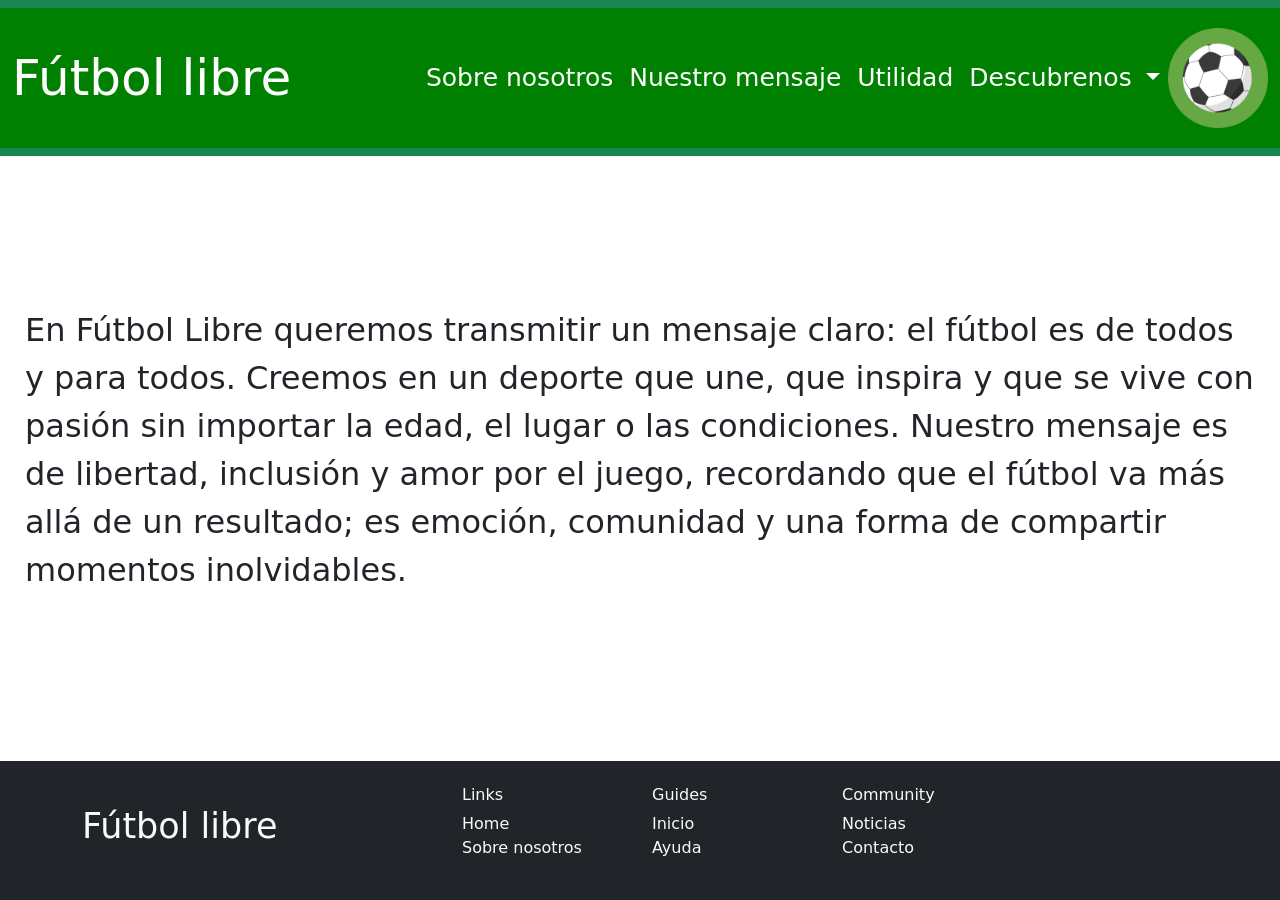
==== nuestro mensaje.html @ c42f3330 "es el sobre nosotros y nuestro mensaje" ====
<!DOCTYPE html>
<html lang="en">

<head>
    <meta charset="UTF-8">
    <meta name="viewport" content="width=device-width, initial-scale=1.0">
    <title>Document</title>
    <link rel="stylesheet" href="css/style.css">
    <link rel="stylesheet" href="https://cdn.jsdelivr.net/npm/bootstrap@5.3.8/dist/css/bootstrap.min.css">
</head>

<body>

  <div class="layout">
    <header class="Navbar">
      <nav class="navbar navbar-expand-lg bg-success">
        <div class="container-fluid">
          <a class="navbar-brand text-white" href="index.html" style="font-size: 50px;">Fútbol libre</a>

          <button class="navbar-toggler" type="button" data-bs-toggle="collapse" data-bs-target="#navbarNavDropdown">
            <span class="navbar-toggler-icon"></span>
          </button>

          <div class="collapse navbar-collapse" id="navbarNavDropdown">
            <ul class="navbar-nav ms-auto">
              <li class="nav-item">
                <a class="nav-link text-white" href="Sobre nostros.html" style="font-size: 25px;">Sobre nosotros</a>
              </li>
              <li class="nav-item">
                <a class="nav-link text-white" href="#" style="font-size: 25px;">Nuestro mensaje</a>
              </li>
              <li class="nav-item">
                <a class="nav-link text-white" href="#" style="font-size: 25px;">Utilidad</a>
              </li>
              <li class="nav-item dropdown">
                <a class="nav-link dropdown-toggle" style="font-size: 25px; color: white;" href="#" role="button"
                  data-bs-toggle="dropdown" aria-expanded="false">
                  Descubrenos
                </a>
                <ul class="dropdown-menu">
                  <li><a class="dropdown-item" href="https://futbollibres.com/">Ir</a></li>
                  <li><a class="dropdown-item" href="#">Another action</a></li>
                  <li><a class="dropdown-item" href="#">Something else here</a></li>
                </ul>
              </li>
            </ul>
            <img src="img/188864.png" alt="logo" height="40">
          </div>
        </div>
      </nav>
    </header>

    <main class="content">
      <p>En Fútbol Libre queremos transmitir un mensaje claro: el fútbol es de todos y para todos. Creemos en un deporte que une, que inspira y que se vive con pasión sin importar la edad, el lugar o las condiciones. Nuestro mensaje es de libertad, inclusión y amor por el juego, recordando que el fútbol va más allá de un resultado; es emoción, comunidad y una forma de compartir momentos inolvidables.</p>
    </main>

    <footer class="footer bg-dark text-light">
      <div class="container py-4">
        <div class="row">

          <div class="col-md-4">
            <h5 style="font-size: 35px; display: flex; padding-top: 20px;">Fútbol libre</h5>
          </div>

          <div class="col-md-2">
            <h6>Links</h6>
            <ul class="list-unstyled">
              <li><a href="index.html" class="text-light text-decoration-none">Home</a></li>
              <li><a href="#" class="text-light text-decoration-none">Sobre nosotros</a></li>
            </ul>
          </div>

          <div class="col-md-2">
            <h6>Guides</h6>
            <ul class="list-unstyled">
              <li><a href="#" class="text-light text-decoration-none">Inicio</a></li>
              <li><a href="#" class="text-light text-decoration-none">Ayuda</a></li>
            </ul>
          </div>

          <div class="col-md-2">
            <h6>Community</h6>
            <ul class="list-unstyled">
              <li><a href="#" class="text-light text-decoration-none">Noticias</a></li>
              <li><a href="#" class="text-light text-decoration-none">Contacto</a></li>
            </ul>
          </div>

        </div>
      </div>
    </footer>

  </div>

  <script src="https://cdn.jsdelivr.net/npm/bootstrap@5.3.8/dist/js/bootstrap.bundle.min.js"></script>
</body>

</html>
---- css/style.css ----
*{
    box-sizing: border-box;
}


.container-fluid{
    background-color: green;
    padding: 20px;
    border-color: green;
    display: flex;

}
img{
    height: 100px;
    width: 100px;
    display: flex;

}


.layout {
  min-height: 100vh;
  display: grid;
  grid-template-areas:
    "Navbar"
    "content"
    "footer";
  grid-template-rows: auto 1fr auto;
  grid-template-columns: auto;

}

.Navbar {
  grid-area: Navbar;
  border-bottom: 4px solid white;
}
.content {
  grid-area: content;
  display: flex;
  align-items: center;
  justify-content: center;
  font-size: 2rem;
  flex-direction: column;
  padding: 30px;
  padding-left:25px ;
  padding-right:25px ;
}

.footer {
  grid-area: footer;
  border-top: 4px solid white;
}
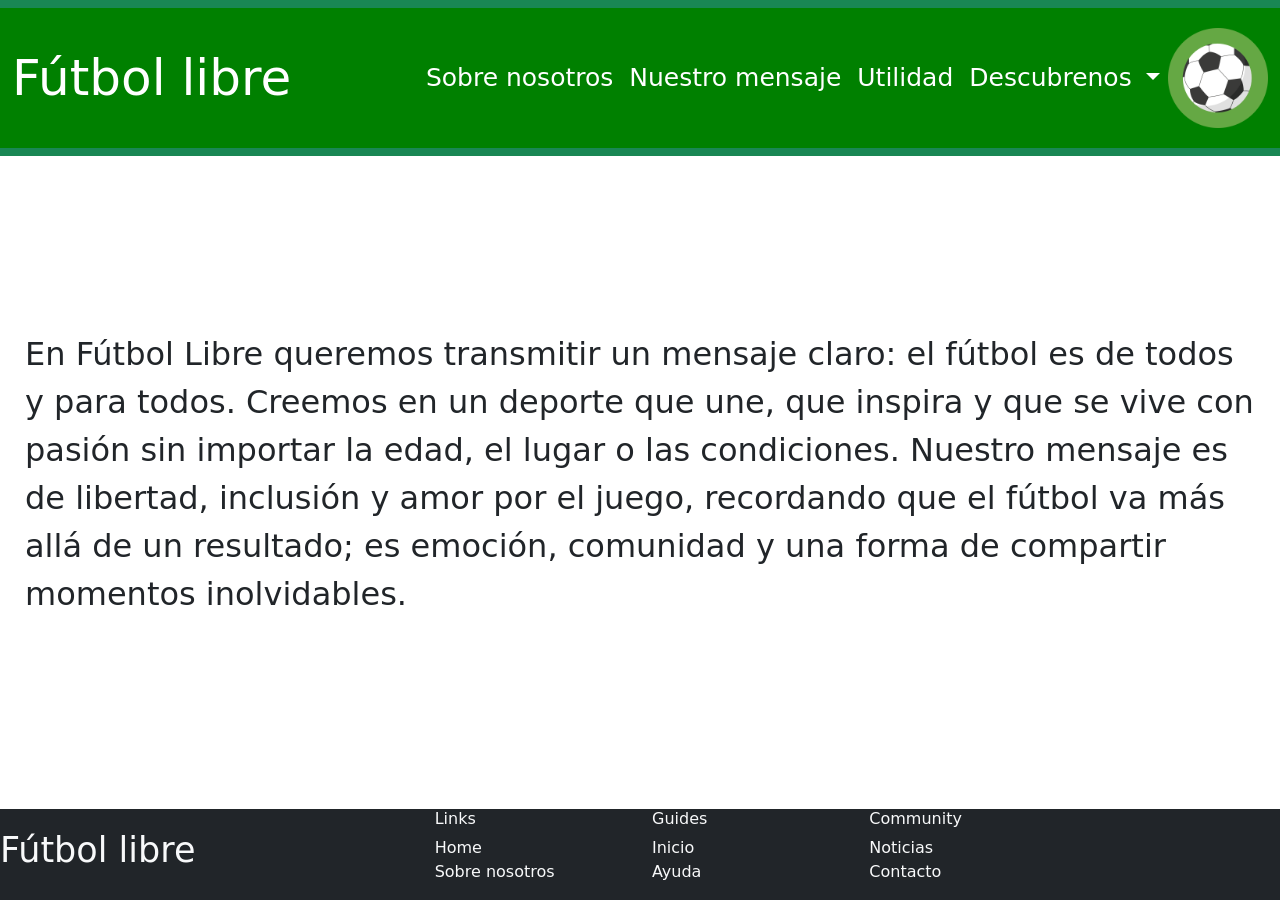
==== commit baf73710: "contenido principal" ====
--- a/nuestro mensaje.html
+++ b/nuestro mensaje.html
@@ -55,7 +55,7 @@
     </main>
 
     <footer class="footer bg-dark text-light">
-      <div class="container py-4">
+      <div class="foother">
         <div class="row">
 
           <div class="col-md-4">
--- a/css/style.css
+++ b/css/style.css
@@ -2,6 +2,31 @@
     box-sizing: border-box;
 }
 
+.container{
+    display: grid;
+    height: 100vh;
+    grid-template-columns: 1fr;
+    grid-template-rows: 100px 1fr auto;
+    grid-template-areas:
+    "header"
+    "content"
+    "footer"
+    ;
+    max-width: 100% !important;
+    padding-left: 0 !important;
+    padding-right: 0 !important;
+    width: 100% !important;
+}
+
+.header{
+    grid-area: header;
+}
+.content{
+    grid-area: content;
+}   
+.footer {
+    grid-area: footer;
+}
 
 .container-fluid{
     background-color: green;
@@ -51,3 +76,17 @@
   border-top: 4px solid white;
 }
 
+@media (min-width: 768px) {
+    .container{
+        min-height: 100vh;
+        grid-template-columns: 200px 1fr 200px ;
+        grid-template-rows: 100px 1fr auto;
+        grid-template-areas:
+        "header header header"
+        "content content content"
+        "footer footer footer"
+        ;
+
+        
+    }
+    }
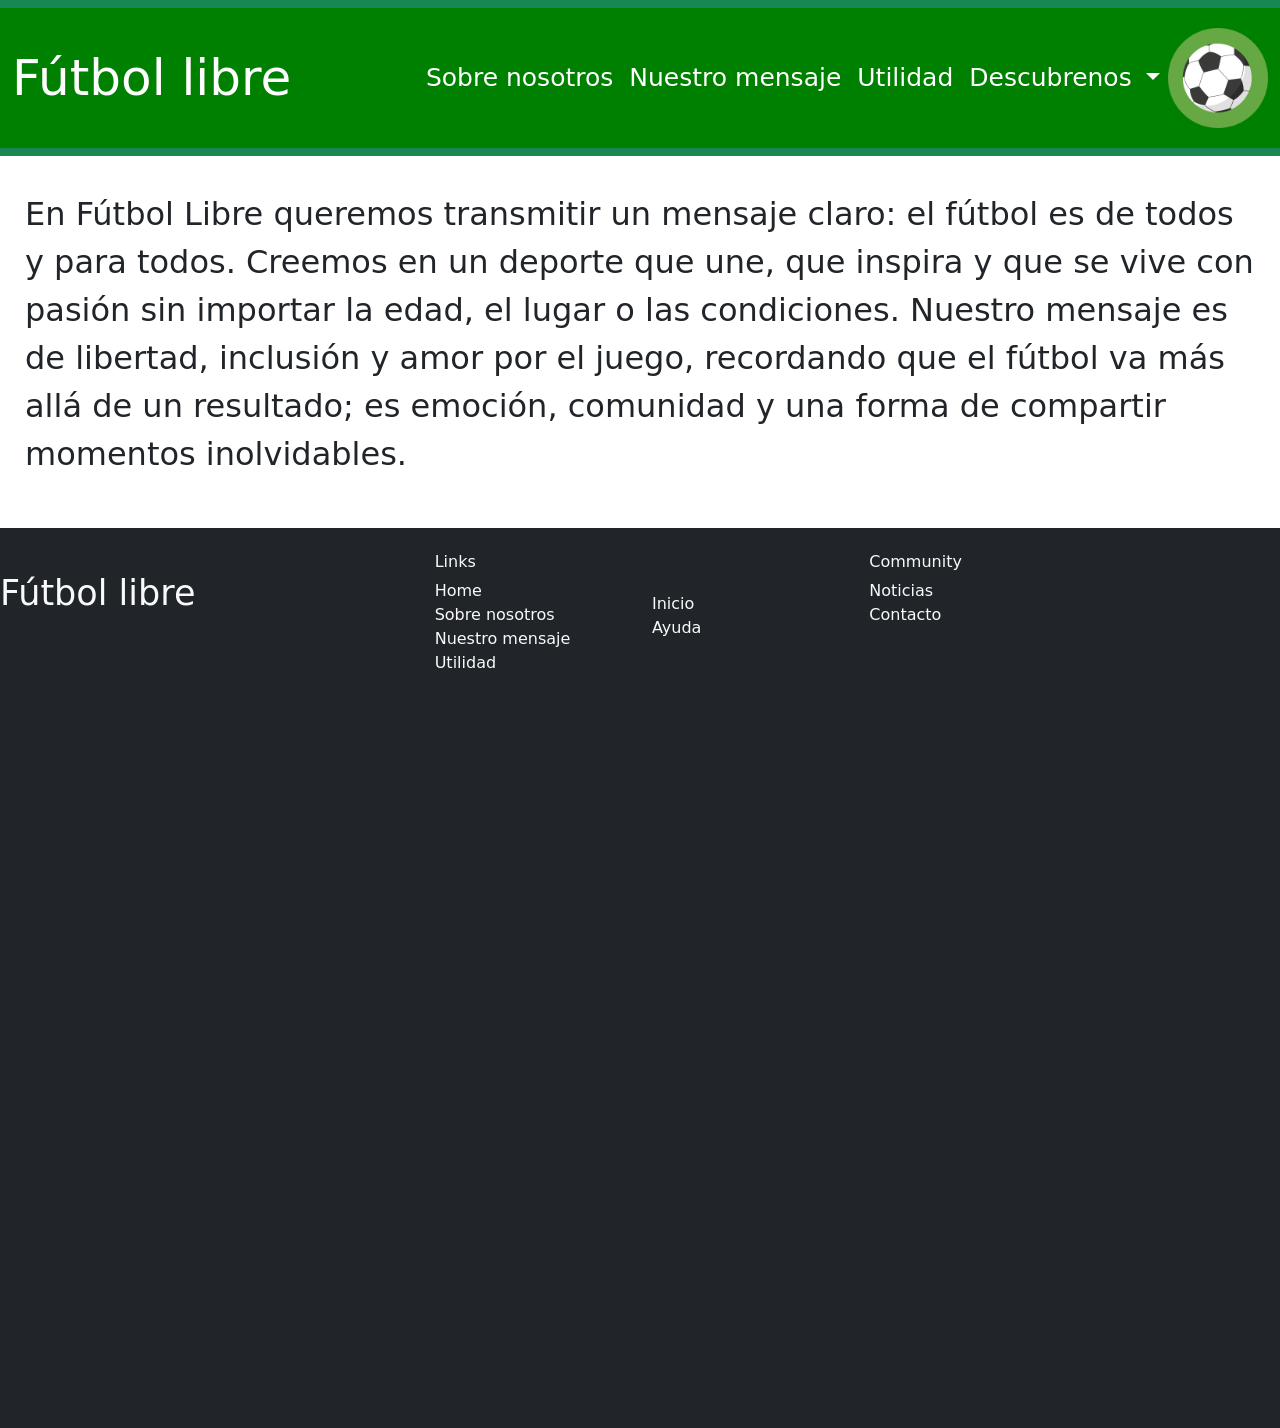
==== commit d8540d89: "Ya es Responsive" ====
--- a/nuestro mensaje.html
+++ b/nuestro mensaje.html
@@ -27,10 +27,10 @@
                 <a class="nav-link text-white" href="Sobre nostros.html" style="font-size: 25px;">Sobre nosotros</a>
               </li>
               <li class="nav-item">
-                <a class="nav-link text-white" href="#" style="font-size: 25px;">Nuestro mensaje</a>
+                <a class="nav-link text-white" href="nuestro mensaje.html" style="font-size: 25px;">Nuestro mensaje</a>
               </li>
               <li class="nav-item">
-                <a class="nav-link text-white" href="#" style="font-size: 25px;">Utilidad</a>
+                <a class="nav-link text-white" href="Utilidad.html" style="font-size: 25px;">Utilidad</a>
               </li>
               <li class="nav-item dropdown">
                 <a class="nav-link dropdown-toggle" style="font-size: 25px; color: white;" href="#" role="button"
@@ -39,8 +39,6 @@
                 </a>
                 <ul class="dropdown-menu">
                   <li><a class="dropdown-item" href="https://futbollibres.com/">Ir</a></li>
-                  <li><a class="dropdown-item" href="#">Another action</a></li>
-                  <li><a class="dropdown-item" href="#">Something else here</a></li>
                 </ul>
               </li>
             </ul>
@@ -55,7 +53,7 @@
     </main>
 
     <footer class="footer bg-dark text-light">
-      <div class="foother">
+      <div class="container py-4">
         <div class="row">
 
           <div class="col-md-4">
@@ -67,12 +65,13 @@
             <ul class="list-unstyled">
               <li><a href="index.html" class="text-light text-decoration-none">Home</a></li>
               <li><a href="#" class="text-light text-decoration-none">Sobre nosotros</a></li>
+              <li><a href="nuestro mensaje.html" class="text-light text-decoration-none">Nuestro mensaje</a></li>
+              <li><a href="Utilidad.html" class="text-light text-decoration-none">Utilidad</a></li>
             </ul>
           </div>
 
           <div class="col-md-2">
-            <h6>Guides</h6>
-            <ul class="list-unstyled">
+            <ul class="list-unstyled" style="padding-top: 40px;">
               <li><a href="#" class="text-light text-decoration-none">Inicio</a></li>
               <li><a href="#" class="text-light text-decoration-none">Ayuda</a></li>
             </ul>
--- a/css/style.css
+++ b/css/style.css
@@ -76,17 +76,4 @@
   border-top: 4px solid white;
 }
 
-@media (min-width: 768px) {
-    .container{
-        min-height: 100vh;
-        grid-template-columns: 200px 1fr 200px ;
-        grid-template-rows: 100px 1fr auto;
-        grid-template-areas:
-        "header header header"
-        "content content content"
-        "footer footer footer"
-        ;
 
-        
-    }
-    }
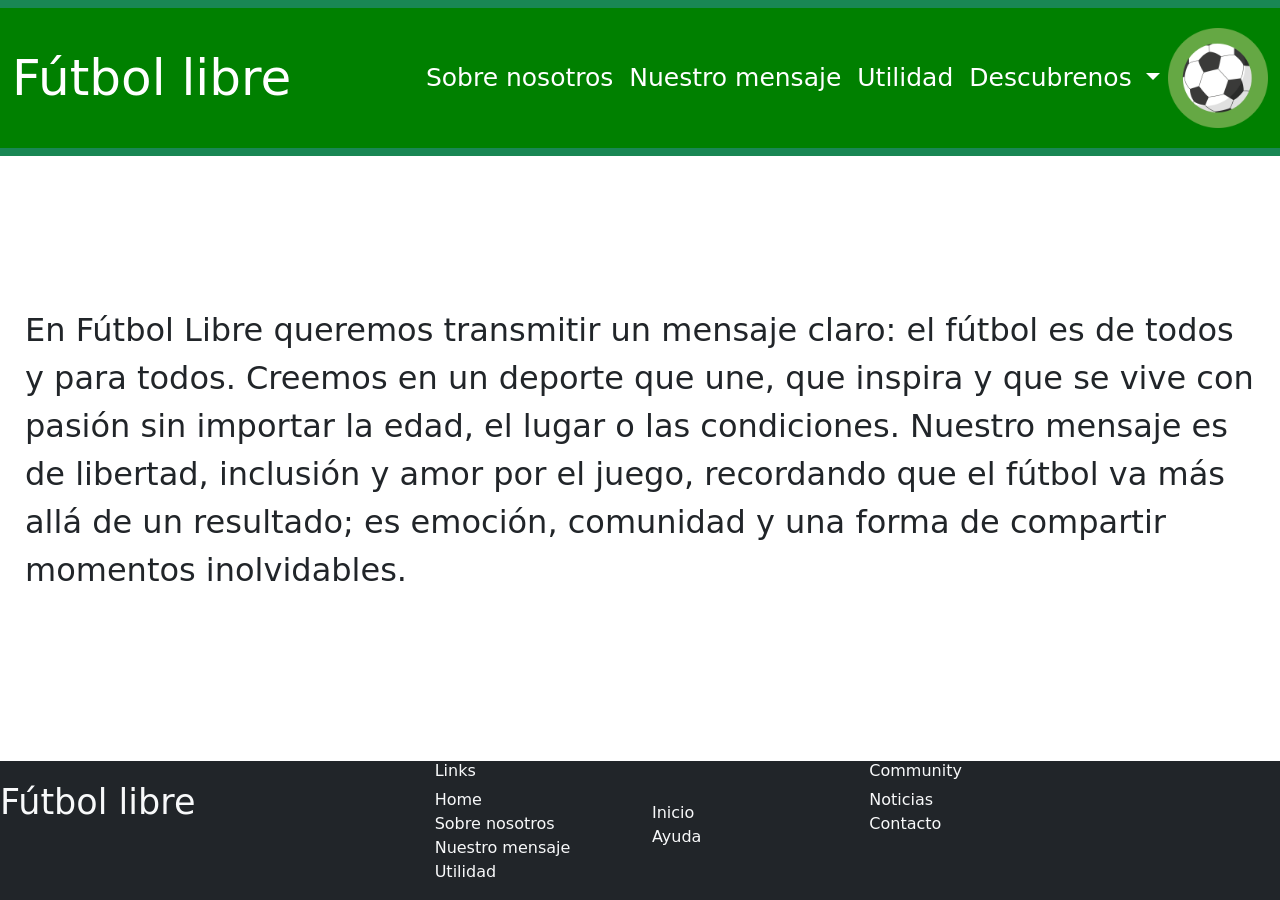
==== commit abaf6b69: "Merge branch 'main' into feature/Responsive" ====
--- a/nuestro mensaje.html
+++ b/nuestro mensaje.html
@@ -53,7 +53,7 @@
     </main>
 
     <footer class="footer bg-dark text-light">
-      <div class="container py-4">
+      <div class="foother">
         <div class="row">
 
           <div class="col-md-4">
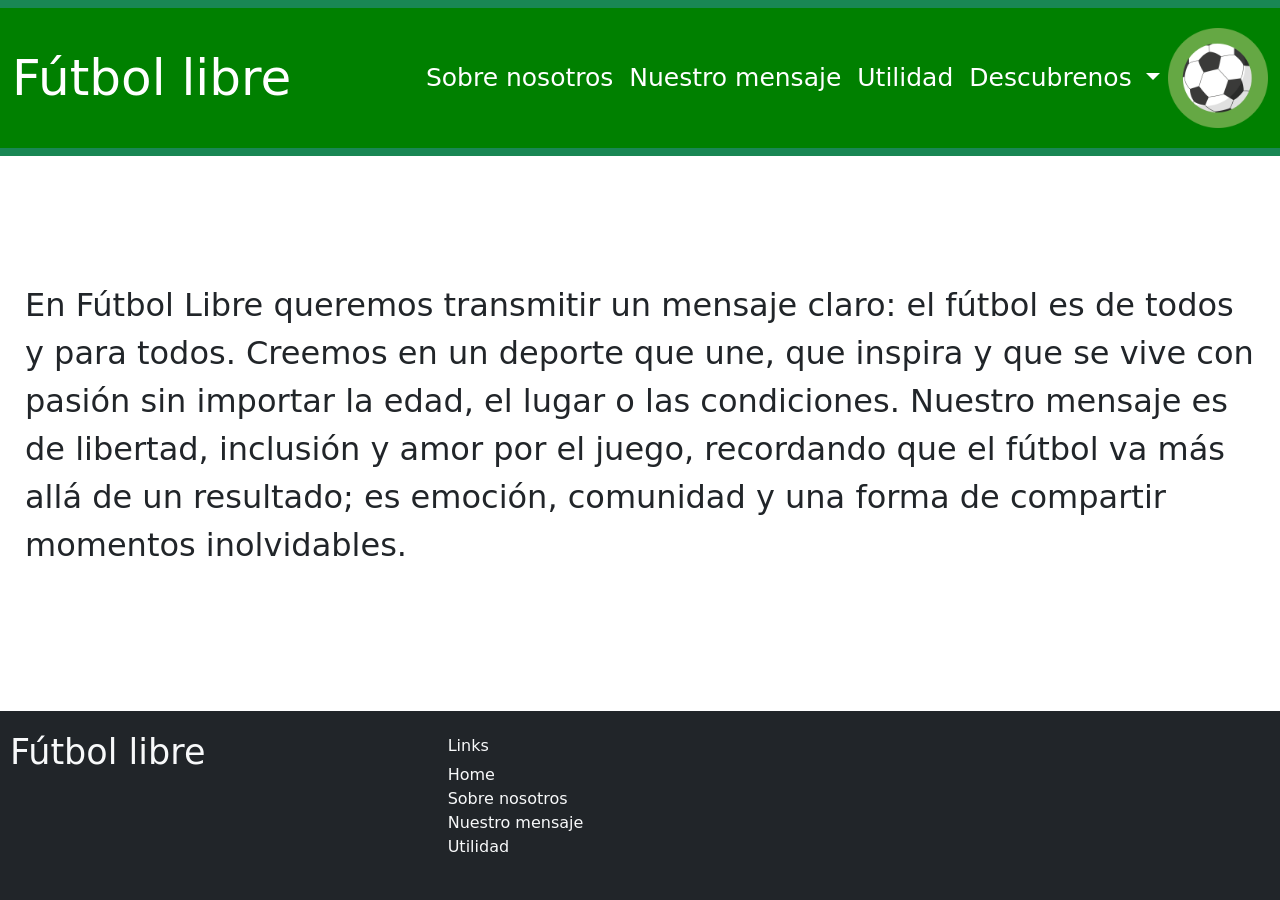
==== commit c54aa6d4: "ya esta finalizado" ====
--- a/nuestro mensaje.html
+++ b/nuestro mensaje.html
@@ -57,31 +57,16 @@
         <div class="row">
 
           <div class="col-md-4">
-            <h5 style="font-size: 35px; display: flex; padding-top: 20px;">Fútbol libre</h5>
+            <h5 style="font-size: 35px; display: flex; padding-top: 20px; padding-left: 10px;">Fútbol libre</h5>
           </div>
 
-          <div class="col-md-2">
+          <div class="col-md-2" style="padding: 25px;">
             <h6>Links</h6>
             <ul class="list-unstyled">
               <li><a href="index.html" class="text-light text-decoration-none">Home</a></li>
               <li><a href="#" class="text-light text-decoration-none">Sobre nosotros</a></li>
               <li><a href="nuestro mensaje.html" class="text-light text-decoration-none">Nuestro mensaje</a></li>
               <li><a href="Utilidad.html" class="text-light text-decoration-none">Utilidad</a></li>
-            </ul>
-          </div>
-
-          <div class="col-md-2">
-            <ul class="list-unstyled" style="padding-top: 40px;">
-              <li><a href="#" class="text-light text-decoration-none">Inicio</a></li>
-              <li><a href="#" class="text-light text-decoration-none">Ayuda</a></li>
-            </ul>
-          </div>
-
-          <div class="col-md-2">
-            <h6>Community</h6>
-            <ul class="list-unstyled">
-              <li><a href="#" class="text-light text-decoration-none">Noticias</a></li>
-              <li><a href="#" class="text-light text-decoration-none">Contacto</a></li>
             </ul>
           </div>
 
--- a/css/style.css
+++ b/css/style.css
@@ -77,3 +77,20 @@
 }
 
 
+
+@media (min-width: 768px) {
+    .container {
+       height: 100vh;
+        grid-template-columns: 1fr 1fr;
+        grid-template-rows: 100px 1fr auto;
+        grid-template-areas:
+        "header header header"
+        "content content content"
+        "footer footer footer"
+        ;
+    }
+
+ 
+
+
+}
